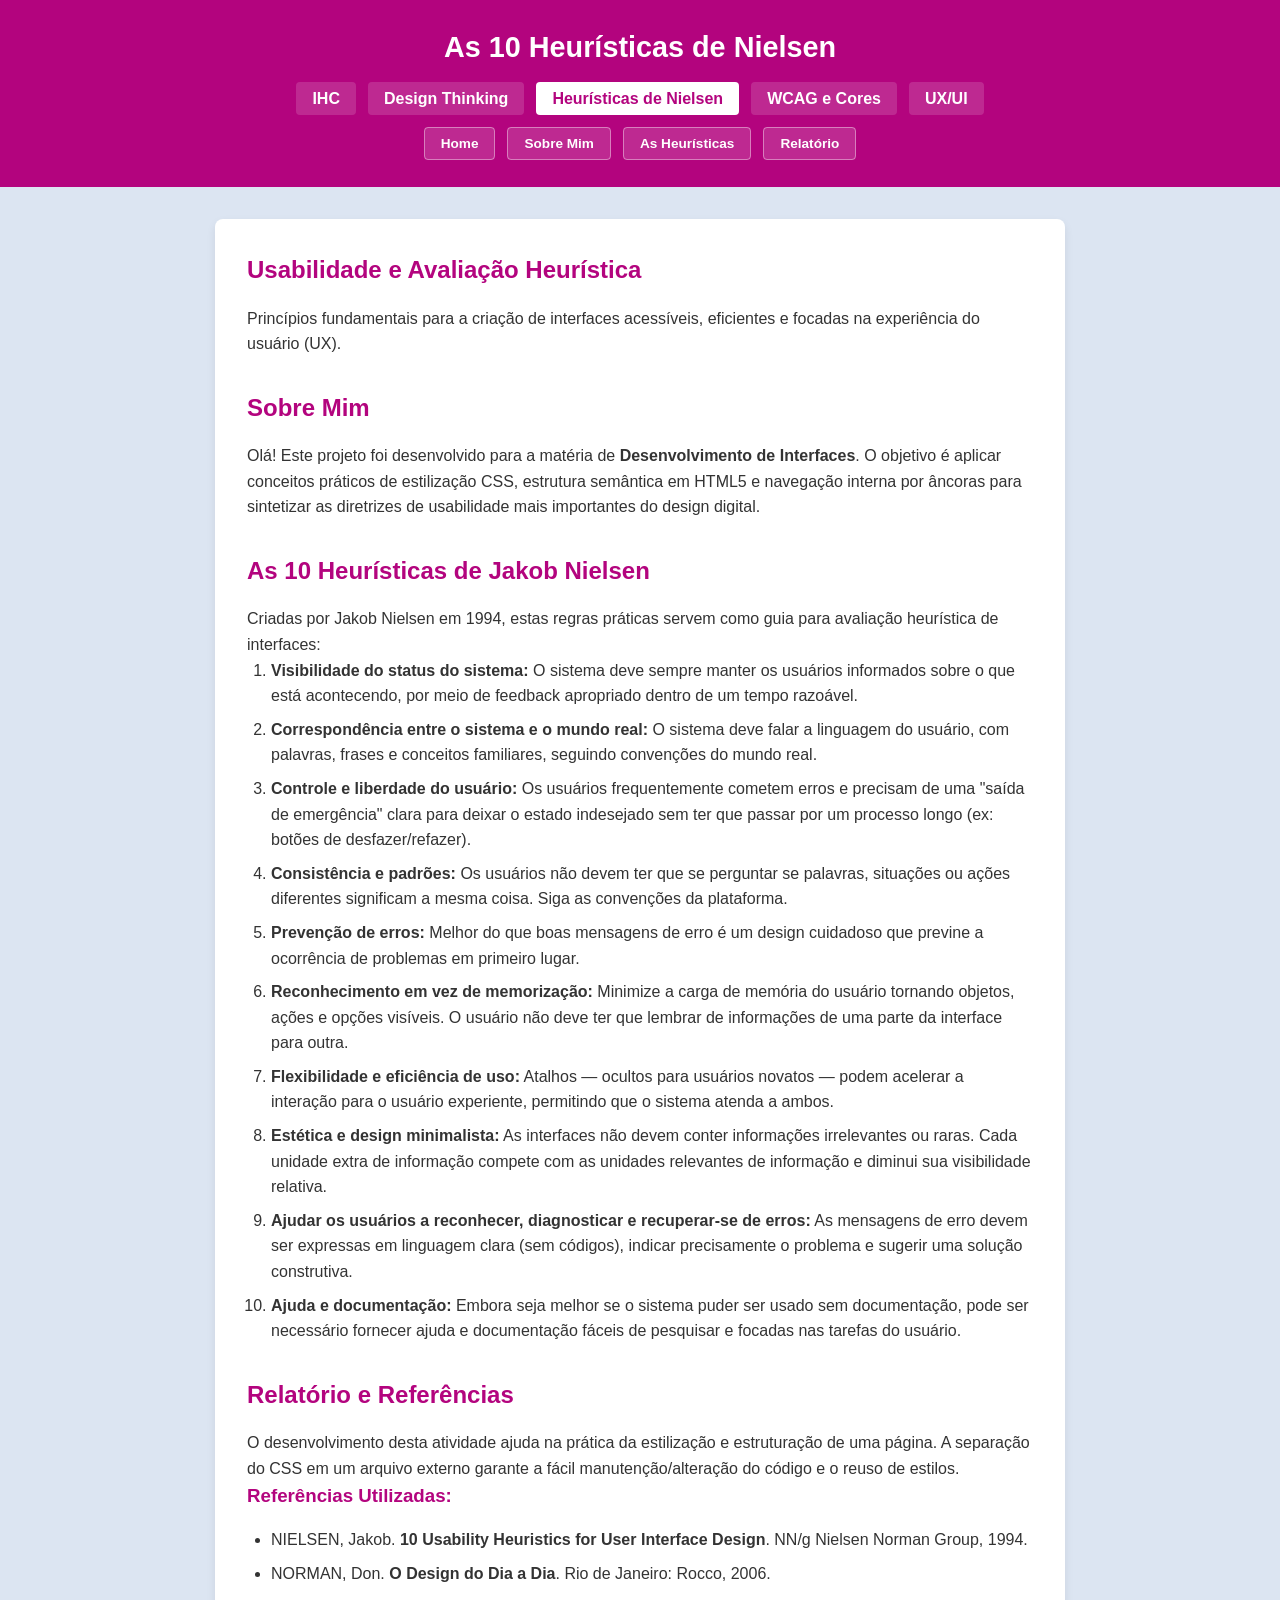
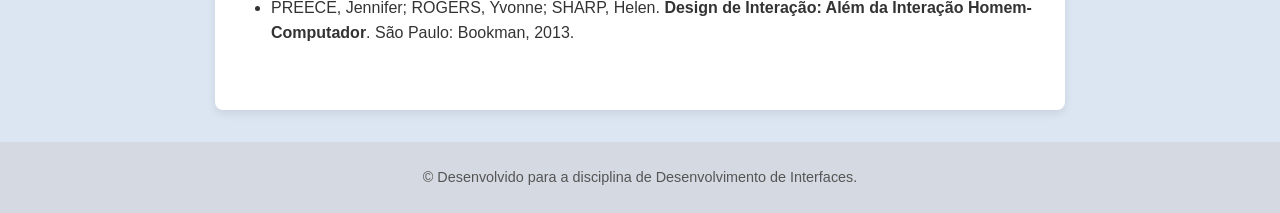
==== aula_03_09/heuristicas.html @ a7c311d0 "site com abas" ====
<!DOCTYPE html>
<html lang="pt-BR">
<head>
    <meta charset="UTF-8">
    <meta name="viewport" content="width=device-width, initial-scale=1.0">
    <title>Heurísticas de Nielsen | Usabilidade em IHC</title>
    <link rel="stylesheet" href="style.css">
</head>
<body>

    <header>
        <h1>As 10 Heurísticas de Nielsen</h1>
        <nav class="main-nav">
            <ul>
                <li><a href="index.html">IHC</a></li>
                <li><a href="design-thinking.html">Design Thinking</a></li>
                <li><a href="heuristicas.html" class="active">Heurísticas de Nielsen</a></li>
                <li><a href="wcag-cores.html">WCAG e Cores</a></li>
                <li><a href="ux-ui.html">UX/UI</a></li>
            </ul>
        </nav>
        <nav class="main-nav anchor-nav">
            <ul>
                <li><a href="#home">Home</a></li>
                <li><a href="#sobre-mim">Sobre Mim</a></li>
                <li><a href="#heuristicas">As Heurísticas</a></li>
                <li><a href="#relatorio">Relatório</a></li>
            </ul>
        </nav>
    </header>

    <main class="content">
        <section id="home" class="hero-section">
            <h2>Usabilidade e Avaliação Heurística</h2>
            <p>Princípios fundamentais para a criação de interfaces acessíveis, eficientes e focadas na experiência do usuário (UX).</p>
        </section>

        <section id="sobre-mim" class="card-section">
            <h2>Sobre Mim</h2>
            <p>Olá! Este projeto foi desenvolvido para a matéria de <strong>Desenvolvimento de Interfaces</strong>. O objetivo é aplicar conceitos práticos de estilização CSS, estrutura semântica em HTML5 e navegação interna por âncoras para sintetizar as diretrizes de usabilidade mais importantes do design digital.</p>
        </section>

        <section id="heuristicas" class="card-section">
            <h2>As 10 Heurísticas de Jakob Nielsen</h2>
            <p class="subtitle">Criadas por Jakob Nielsen em 1994, estas regras práticas servem como guia para avaliação heurística de interfaces:</p>
            <ol class="heuristics-list">
                <li>
                    <strong>Visibilidade do status do sistema:</strong> 
                    O sistema deve sempre manter os usuários informados sobre o que está acontecendo, por meio de feedback apropriado dentro de um tempo razoável.
                </li>
                <li>
                    <strong>Correspondência entre o sistema e o mundo real:</strong> 
                    O sistema deve falar a linguagem do usuário, com palavras, frases e conceitos familiares, seguindo convenções do mundo real.
                </li>
                <li>
                    <strong>Controle e liberdade do usuário:</strong> 
                    Os usuários frequentemente cometem erros e precisam de uma "saída de emergência" clara para deixar o estado indesejado sem ter que passar por um processo longo (ex: botões de desfazer/refazer).
                </li>
                <li>
                    <strong>Consistência e padrões:</strong> 
                    Os usuários não devem ter que se perguntar se palavras, situações ou ações diferentes significam a mesma coisa. Siga as convenções da plataforma.
                </li>
                <li>
                    <strong>Prevenção de erros:</strong> 
                    Melhor do que boas mensagens de erro é um design cuidadoso que previne a ocorrência de problemas em primeiro lugar.
                </li>
                <li>
                    <strong>Reconhecimento em vez de memorização:</strong> 
                    Minimize a carga de memória do usuário tornando objetos, ações e opções visíveis. O usuário não deve ter que lembrar de informações de uma parte da interface para outra.
                </li>
                <li>
                    <strong>Flexibilidade e eficiência de uso:</strong> 
                    Atalhos — ocultos para usuários novatos — podem acelerar a interação para o usuário experiente, permitindo que o sistema atenda a ambos.
                </li>
                <li>
                    <strong>Estética e design minimalista:</strong> 
                    As interfaces não devem conter informações irrelevantes ou raras. Cada unidade extra de informação compete com as unidades relevantes de informação e diminui sua visibilidade relativa.
                </li>
                <li>
                    <strong>Ajudar os usuários a reconhecer, diagnosticar e recuperar-se de erros:</strong> 
                    As mensagens de erro devem ser expressas em linguagem clara (sem códigos), indicar precisamente o problema e sugerir uma solução construtiva.
                </li>
                <li>
                    <strong>Ajuda e documentação:</strong> 
                    Embora seja melhor se o sistema puder ser usado sem documentação, pode ser necessário fornecer ajuda e documentação fáceis de pesquisar e focadas nas tarefas do usuário.
                </li>
            </ol>
        </section>

        <section id="relatorio" class="card-section">
            <h2>Relatório e Referências</h2>
            <p>O desenvolvimento desta atividade ajuda na prática da estilização e estruturação de uma página. A separação do CSS em um arquivo externo garante a fácil manutenção/alteração do código e o reuso de estilos.</p>
            <h3>Referências Utilizadas:</h3>
            <ul class="references-list">
                <li>NIELSEN, Jakob. <strong>10 Usability Heuristics for User Interface Design</strong>. NN/g Nielsen Norman Group, 1994.</li>
                <li>NORMAN, Don. <strong>O Design do Dia a Dia</strong>. Rio de Janeiro: Rocco, 2006.</li>
                <li>PREECE, Jennifer; ROGERS, Yvonne; SHARP, Helen. <strong>Design de Interação: Além da Interação Homem-Computador</strong>. São Paulo: Bookman, 2013.</li>
            </ul>
        </section>
    </main>

    <footer>
        <p>&copy; Desenvolvido para a disciplina de Desenvolvimento de Interfaces.</p>
    </footer>

</body>
</html>
---- aula_03_09/style.css ----
* {
    margin: 0;
    padding: 0;
    box-sizing: border-box;
    font-family: Arial, sans-serif;
}

body {
    background-color: #dce5f2;
    color: #333;
    line-height: 1.6;
}

header {
    background-color: #b3047e;
    color: #fff;
    padding: 1.5rem 1rem;
    text-align: center;
}

header h1 {
    color: #fff;
    margin-bottom: 1rem;
    font-size: 1.8rem;
}

nav.main-nav ul {
    list-style: none;
    display: flex;
    justify-content: center;
    flex-wrap: wrap;
    gap: 12px;
    padding: 0;
    margin: 0;
}

nav.main-nav a {
    color: #fff;
    text-decoration: none;
    font-weight: bold;
    padding: 8px 16px;
    border-radius: 4px;
    background-color: rgba(255, 255, 255, 0.15);
    transition: background-color 0.3s ease, color 0.3s ease;
}

nav.main-nav a:hover, nav.main-nav a.active {
    background-color: #fff;
    color: #b3047e;
}
.anchor-nav {
    margin-top: 10px;
}
.anchor-nav a {
    font-size: 0.85rem;
    padding: 4px 10px;
    background: transparent;
    border: 1px solid rgba(255, 255, 255, 0.4);
}

main, .content {
    max-width: 850px;
    margin: 2rem auto;
    padding: 2rem;
    background-color: #ffffff;
    border-radius: 8px;
    box-shadow: 0 4px 10px rgba(0, 0, 0, 0.08);
}

h1, h2, h3 {
    color: #b3047e;
    margin-bottom: 1rem;
}

section, .card-section {
    margin-bottom: 2rem;
}

img {
    max-width: 100%;
    height: auto;
    border-radius: 6px;
    margin: 1.5rem 0;
    display: block;
}

ul, ol {
    margin-bottom: 1.5rem;
    padding-left: 1.5rem;
}

li {
    margin-bottom: 0.5rem;
}

table {
    width: 100%;
    border-collapse: collapse;
    margin: 1.5rem 0;
}

table, th, td {
    border: 1px solid #ccc;
}

th, td {
    padding: 10px;
    text-align: left;
}

th {
    background-color: #f2f2f2;
    color: #b3047e;
}

.color-badge {
    display: inline-block;
    width: 15px;
    height: 15px;
    border-radius: 3px;
    margin-right: 5px;
    vertical-align: middle;
}

footer {
    text-align: center;
    padding: 1.5rem;
    background-color: #d5dae2;
    font-size: 0.9rem;
    color: #555;
    margin-top: 2rem;
}

a {
    color: #3498db;
    text-decoration: none;
}

a:hover {
    text-decoration: underline;
}
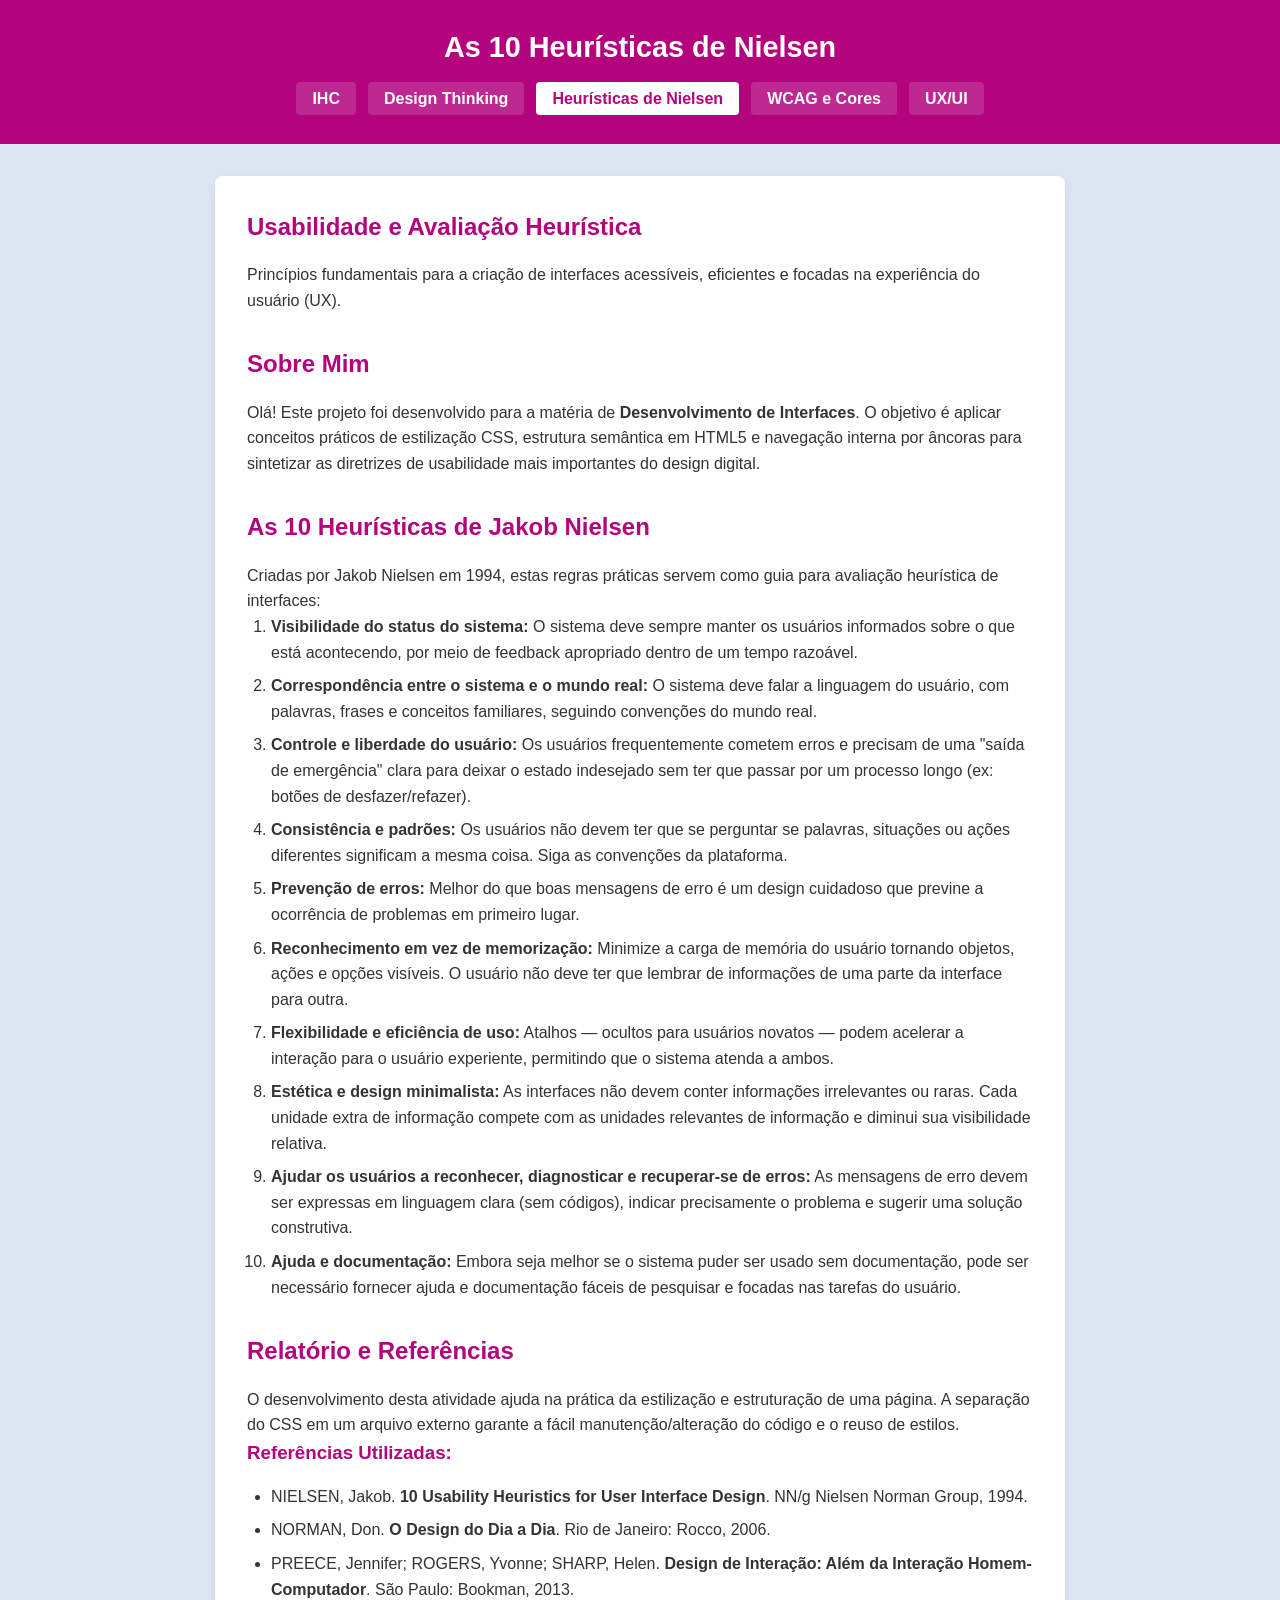
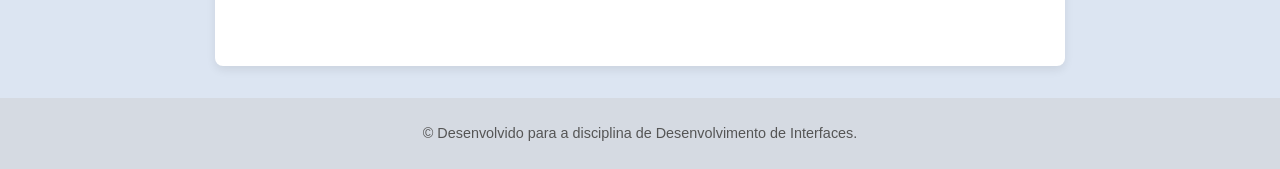
==== commit 74c434a8: "atualização 30/09 site abas" ====
--- a/aula_03_09/heuristicas.html
+++ b/aula_03_09/heuristicas.html
@@ -10,21 +10,13 @@
 
     <header>
         <h1>As 10 Heurísticas de Nielsen</h1>
-        <nav class="main-nav">
+        <nav class="main-nav"> <!--Navegadores clicaveis-->
             <ul>
                 <li><a href="index.html">IHC</a></li>
                 <li><a href="design-thinking.html">Design Thinking</a></li>
                 <li><a href="heuristicas.html" class="active">Heurísticas de Nielsen</a></li>
                 <li><a href="wcag-cores.html">WCAG e Cores</a></li>
                 <li><a href="ux-ui.html">UX/UI</a></li>
-            </ul>
-        </nav>
-        <nav class="main-nav anchor-nav">
-            <ul>
-                <li><a href="#home">Home</a></li>
-                <li><a href="#sobre-mim">Sobre Mim</a></li>
-                <li><a href="#heuristicas">As Heurísticas</a></li>
-                <li><a href="#relatorio">Relatório</a></li>
             </ul>
         </nav>
     </header>
--- a/aula_03_09/style.css
+++ b/aula_03_09/style.css
@@ -1,141 +1,144 @@
 * {
-    margin: 0;
-    padding: 0;
-    box-sizing: border-box;
-    font-family: Arial, sans-serif;
+    margin: 0;/*Remove as margens externas padrão de todos os elementos*/
+    padding: 0;/*Remove os espaçamentos internos padrão de todos os elementos*/
+    box-sizing: border-box;/*Garante que 'padding' e 'border' não aumentem o tamanho total do elemento*/
+    font-family: Arial, sans-serif;/*Define a tipografia padrão para todo o site*/
 }
 
 body {
-    background-color: #dce5f2;
-    color: #333;
-    line-height: 1.6;
+    background-color: #dce5f2;/*Define a cor de fundo de toda a página*/
+    color: #333;/*Define a cor padrão dos textos*/
+    line-height: 1.6;/*Melhora a leitura aumentando a altura da linha dos textos*/
 }
 
 header {
-    background-color: #b3047e;
-    color: #fff;
-    padding: 1.5rem 1rem;
-    text-align: center;
+    background-color: #b3047e;/*Define a cor de fundo do cabeçalho*/
+    color: #fff;/*Define a cor dos textos do cabeçalho*/
+    padding: 1.5rem 1rem; /*Define o espaçamento interno*/
+    text-align: center;/*Centraliza o título e o menu dentro do cabeçalho*/
 }
 
 header h1 {
-    color: #fff;
-    margin-bottom: 1rem;
-    font-size: 1.8rem;
+    color: #fff;/*Garante que o título principal do cabeçalho seja branco*/
+    margin-bottom: 1rem;/*Adiciona uma margem abaixo do título para afastar do menu*/
+    font-size: 1.8rem;/*Define o tamanho da fonte do título*/
 }
 
+/* Estilo da lista do menu */
 nav.main-nav ul {
-    list-style: none;
-    display: flex;
-    justify-content: center;
-    flex-wrap: wrap;
-    gap: 12px;
-    padding: 0;
-    margin: 0;
+    list-style: none;/*Remove as bolinhas (marcadores) padrão das listas <ul>*/
+    display: flex;/*Transforma a lista em Flexbox para alinhar os itens lado a lado*/
+    justify-content: center;/*Centraliza os botões do menu horizontalmente*/
+    flex-wrap: wrap;/*Permite que os botões quebrem para a linha de baixo em telas pequenas*/
+    gap: 12px;/*Define a distância de 12px entre cada botão do menu*/
+    padding: 0;/*Limpa o padding da lista*/
+    margin: 0; /*Limpa a margem da lista*/
 }
 
+/* Estilo dos links/botões do menu */
 nav.main-nav a {
-    color: #fff;
-    text-decoration: none;
-    font-weight: bold;
-    padding: 8px 16px;
-    border-radius: 4px;
-    background-color: rgba(255, 255, 255, 0.15);
-    transition: background-color 0.3s ease, color 0.3s ease;
+    color: #fff;/*Cor do texto do botão (branco)*/
+    text-decoration: none;/*Remove o sublinhado padrão dos links <a>*/
+    font-weight: bold;/*Deixa o texto do botão em negrito*/
+    padding: 8px 16px;/*Dá formato de botão (8px em cima/baixo, 16px nas laterais)*/
+    border-radius: 4px;/*Arredonda levemente os cantos do botão*/
+    background-color: rgba(255, 255, 255, 0.15); /*Fundo branco semi-transparente*/
+    transition: background-color 0.3s ease, color 0.3s ease;/*Transição suave de 0.3s ao passar o mouse*/
 }
 
 nav.main-nav a:hover, nav.main-nav a.active {
-    background-color: #fff;
-    color: #b3047e;
+    background-color: #fff;/*O fundo do botão fica branco sólido*/
+    color: #b3047e;/*O texto do botão muda para magenta*/
 }
 .anchor-nav {
-    margin-top: 10px;
+    margin-top: 10px;/*Cria um espaço acima do submenu de âncoras*/
 }
 .anchor-nav a {
-    font-size: 0.85rem;
-    padding: 4px 10px;
-    background: transparent;
-    border: 1px solid rgba(255, 255, 255, 0.4);
+    font-size: 0.85rem;/*Deixa o texto do submenu ligeiramente menor*/
+    padding: 4px 10px;/*Deixa o botão do submenu mais compacto*/
+    background: transparent;/*Mantém o fundo transparente*/
+    border: 1px solid rgba(255, 255, 255, 0.4);/*Adiciona uma borda fina semi-transparente*/
 }
 
 main, .content {
     max-width: 850px;
-    margin: 2rem auto;
-    padding: 2rem;
-    background-color: #ffffff;
-    border-radius: 8px;
-    box-shadow: 0 4px 10px rgba(0, 0, 0, 0.08);
+    margin: 2rem auto;/*Limita a largura máxima do bloco de conteúdo*/
+    margin: 2rem auto;/*Centraliza o bloco na tela e cria margem de emcima e em baixo*/
+    padding: 2rem;/*Cria espaço interno entre a borda do cartão e o texto*/
+    background-color: #ffffff;/*Fundo branco para o cartão de conteúdo*/
+    border-radius: 8px; /*Arredonda as pontas do cartão principal*/
+    box-shadow: 0 4px 10px rgba(0, 0, 0, 0.08); /*Adiciona uma sombra leve e elegante atrás do cartão*/
 }
 
 h1, h2, h3 {
-    color: #b3047e;
-    margin-bottom: 1rem;
+    color: #b3047e;/*Define a cor magenta para os títulos internos*/
+    margin-bottom: 1rem;/*Adiciona espaçamento abaixo dos títulos*/
 }
 
 section, .card-section {
-    margin-bottom: 2rem;
+    margin-bottom: 2rem;/*Separa cada bloco de seção por 2rem de distância vertical*/
 }
 
 img {
-    max-width: 100%;
-    height: auto;
-    border-radius: 6px;
-    margin: 1.5rem 0;
-    display: block;
+    max-width: 100%;/*Garante que a imagem nunca ultrapasse a largura da tela*/
+    height: auto;/*Mantém a proporção de altura e largura da imagem sem distorcer*/
+    border-radius: 6px;/*Arredonda os cantos das imagens*/
+    margin: 1.5rem 0; /*Espaçamento acima e abaixo da imagem*/
+    display: block;/*Garante que a imagem se comporte como um bloco próprio*/
 }
 
 ul, ol {
-    margin-bottom: 1.5rem;
-    padding-left: 1.5rem;
+    margin-bottom: 1.5rem;/*Espaço abaixo das listas*/
+    padding-left: 1.5rem;/*Indentação para recuar os pontos/números da lista*/
 }
 
 li {
-    margin-bottom: 0.5rem;
+    margin-bottom: 0.5rem;/*Espaçamento entre cada item da lista*/
 }
 
 table {
-    width: 100%;
-    border-collapse: collapse;
-    margin: 1.5rem 0;
+    width: 100%;/*Faz a tabela ocupar toda a largura do cartão de conteúdo*/
+    border-collapse: collapse;/*Funde as bordas das células eliminando espaços duplos*/
+    margin: 1.5rem 0;/*Adiciona margem acima e abaixo da tabela*/
 }
 
 table, th, td {
-    border: 1px solid #ccc;
+    border: 1px solid #ccc;/*Linha de borda cinza clara em volta da tabela e células*/
 }
 
 th, td {
-    padding: 10px;
-    text-align: left;
+    padding: 10px;/*Espaçamento interno dentro de cada célula para o texto não colar na borda*/
+    text-align: left;/*Alinha o texto das células à esquerda*/
 }
 
 th {
-    background-color: #f2f2f2;
-    color: #b3047e;
+    background-color: #f2f2f2;/*Cor de fundo cinza bem claro para o cabeçalho da tabela*/
+    color: #b3047e;/*Cor magenta para os títulos das colunas*/
 }
 
 .color-badge {
-    display: inline-block;
-    width: 15px;
-    height: 15px;
-    border-radius: 3px;
-    margin-right: 5px;
-    vertical-align: middle;
+    display: inline-block;/*Permite definir largura/altura mantendo alinhado com o texto*/
+    width: 15px;/*Largura do quadradinho de cor*/
+    height: 15px;/*Altura do quadradinho de cor*/
+    border-radius: 3px;/*Arredonda levemente o quadradinho*/
+    margin-right: 5px;/*Espaço entre o quadrado de cor e o nome da cor*/
+    vertical-align: middle;/*Alinha o quadrado com o meio da linha do texto*/
 }
 
 footer {
-    text-align: center;
-    padding: 1.5rem;
-    background-color: #d5dae2;
-    font-size: 0.9rem;
-    color: #555;
-    margin-top: 2rem;
+    text-align: center;/*Centraliza o texto de direitos autorais no rodapé*/
+    padding: 1.5rem;/*Espaçamento interno do rodapé*/
+    background-color: #d5dae2;/*Cor de fundo cinza levemente mais escuro que o body*/
+    font-size: 0.9rem;/*Tamanho de fonte reduzido*/
+    color: #555;/*Cor de texto cinza intermediário*/
+    margin-top: 2rem;/*Distância entre o conteúdo principal e o rodapé*/
 }
 
 a {
-    color: #3498db;
-    text-decoration: none;
+    color: #3498db;/*Cor azul para links no meio do texto*/
+    text-decoration: none;/*Remove o sublinhado inicial*/
 }
 
 a:hover {
-    text-decoration: underline;
+    text-decoration: underline;/*Adiciona o sublinhado quando o usuário passa o mouse por cima*/
 }
